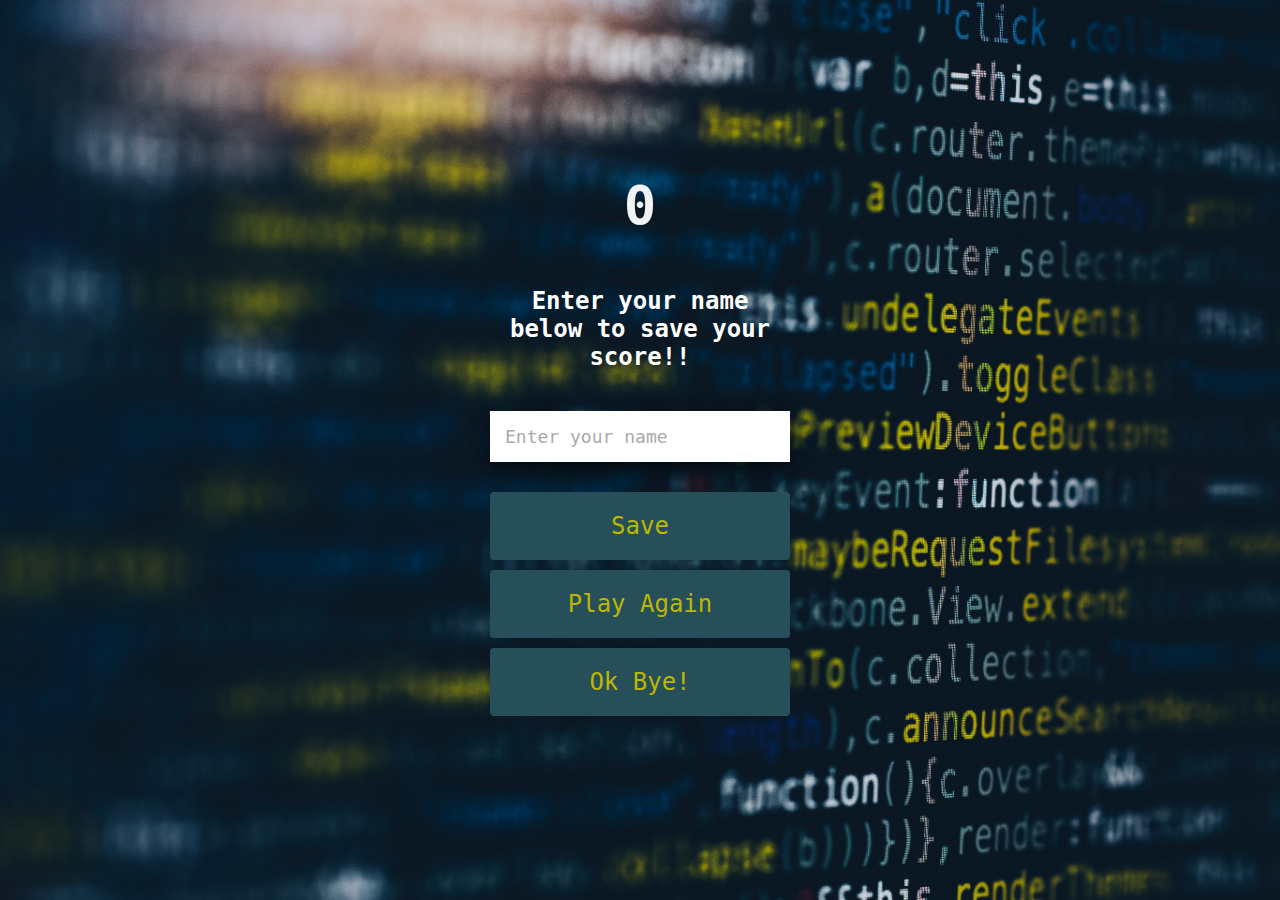
==== end.html @ 3cacb8ab "changed file structure" ====
<!DOCTYPE html>
<html lang="en">
<head>
    <meta charset="UTF-8">
    <meta name="viewport" content="width=device-width, initial-scale=1.0">
    <title>Document</title>
    <link rel="stylesheet" href="../style.css">
    <link rel="stylesheet" href="../game.css">
    <link rel="stylesheet" href="https://use.fontawesome.com/releases/v5.15.3/css/all.css" integrity="sha384-SZXxX4whJ79/gErwcOYf+zWLeJdY/qpuqC4cAa9rOGUstPomtqpuNWT9wdPEn2fk" crossorigin="anonymous">
</head>
<body>
    <div class="container">
       <div id="end" class="flex-center flex-column">
           <h1 id="finalScore">0</h1>
           <form class="end-form-container">
               <h2 id="end-text">Enter your name below to save your score!!</h2>
               <input type="text" name="name" id="username" placeholder="Enter your name">
               <button class="btn" id="saveScoreBtn" type="submit" 
               onClick="saveHighScore(event)"disabled>Save</button>
           </form>
           <a href="./game.html" class="btn">Play Again</a>
           <a href="./index.html" class="btn">Ok Bye!</a>
       </div> 
    </div>

</body>
</html>
---- style.css ----
:root {
    background-image: url("./markus-spiske.jpg");
    background-size: cover;
}

*{
    box-sizing: border-box;
    margin: 0;
    padding: 0;
    font-size: 62.5%;
    font-family: 'Cutive Mono', monospace;;
    color: #BCB700;
}

h1 {
    font-size: 5.4rem;
    color: rgba(255, 255, 255, 0.947);
    margin-bottom: 5rem;
}

h2 {
    font-size: 4.2rem;
    margin-bottom: 4rem;
}

.container {
    width: 100vw;
    height: 100vh;
    display: flex;
    justify-content: center;
    align-items: center;
    max-width: 80rem;
    margin: 0 auto;
    padding: 2rem;
}

.flex-column {
    display: flex;
    flex-direction: column;
}

.flex-center {
    justify-content: center;
    align-items: center;
}

.justify-center {
    justify-content: center;
}

.text-center {
    text-align: center;
}

.hidden {
    display: none;
}

.btn {
    font-size: 2.4rem;
    padding: 2rem 0;
    width: 30rem;
    text-align: center;
    margin-bottom: 1rem;
    text-decoration: none;
    background-color: #264F59;
    color: #BCB700;
    border-radius: 4px;
}

.btn:hover {
    cursor: pointer;
    box-shadow: 0 0.4rem 1.4rem 0 rgba(0, 0, 0, 0.2), 0 6px 20px 0 rgba(0, 0, 0, 0.411);
    transition: transform 150ms;
    transform: scale(1.03);
    
}

.btn[disabled]:hover {
   cursor: not-allowed;
   box-shadow: none; 
   transform: none;
}

/*End Page CSS*/

.end-form-container {
    width: 100%;
    display: flex;
    flex-direction: column;
    align-items: center;
    max-width: 30rem;
}

input {
    margin-bottom: 1rem;
    width: 20rem;
    padding: 1.5rem;
    font-size: 1.8rem;
    border: none;
    box-shadow: 0 0.4rem 1.4rem 0 rgba(0, 0, 0, 0.2), 0 6px 20px 0 rgba(0, 0, 0, 0.411);
}

input::placeholder {
    color: #aaa;
}

#username {
    margin-bottom: 3rem;
    width: 100%;
    outline: none;
}

#end-text {
    font-size: 2.4rem;
    color: #fff;
    text-align: center;
}

#saveScoreBtn {
    border: none;
}
---- game.css ----
body {
   color: #ffffff;
}

.choice-container{
    display: flex;
    margin-bottom: 0.8rem;
    width: 100%;
    border-radius: 4px;
    background: #264F59;
    font-size: 3rem;
    min-width: 80rem;
}

.choice-container:hover {
    cursor: pointer;
    box-shadow: 0 0.4rem 1.4rem 0 rgba(0, 0, 0, 0.2), 0 6px 20px 0 rgba(0, 0, 0, 0.411);
    transform : scale(1.02);
    transform: transform 100ms;
}

.choice-prefix {
    padding: 1rem 1.5rem;
    color: white
}

.choice-text {
    padding: 2rem;
    width: 100%

}

.correct {
    background-color: rgba(255, 255, 0, 0.913);
}

.incorrect {
    background-color: rgb(235, 60, 20);
}

#hud {
    display: flex;
    justify-content: space-between;
}

.hud-prefix {
    text-align: center;
    font-size: 2rem;
}

.hud-main-text {
    text-align: center;
}

#progressBar {
    width: 20rem;
    height: 3rem;
    border: 0.2rem solid rgba(255, 255, 0, 0.913);
    margin-top: 2rem;
    border-radius: 50px;
    overflow: hidden;
}

#progressBarFull {
    height: 100%;
    background: rgba(255, 255, 0, 0.913);
    width: 0%;
}

@media screen and (max-width: 768px) {
    .choice-container {
        min-width: 40rem;
    }
}
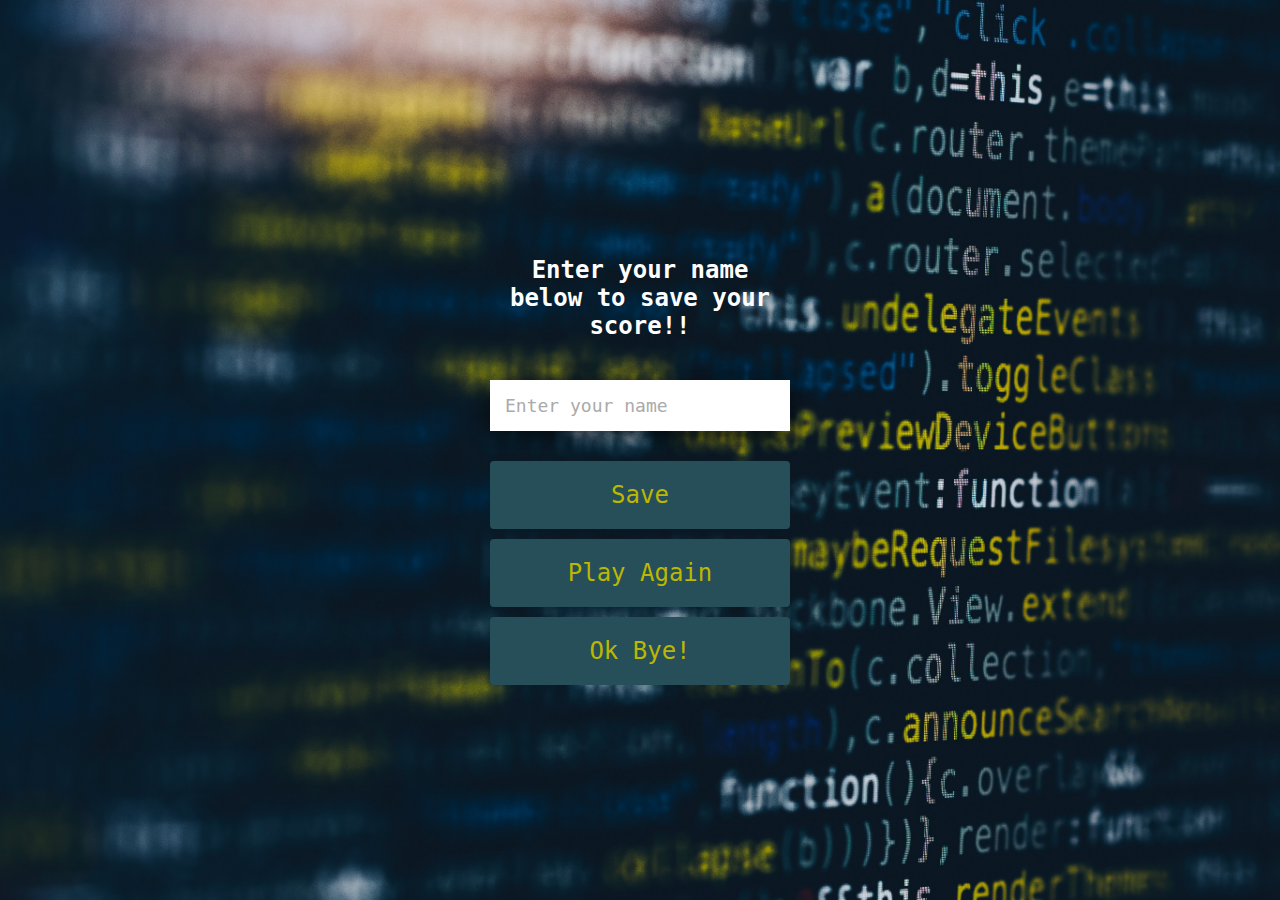
==== commit 59b4684f: "added end.js, final css, now looking for a bug" ====
--- a/end.html
+++ b/end.html
@@ -4,8 +4,8 @@
     <meta charset="UTF-8">
     <meta name="viewport" content="width=device-width, initial-scale=1.0">
     <title>Document</title>
-    <link rel="stylesheet" href="../style.css">
-    <link rel="stylesheet" href="../game.css">
+    <link rel="stylesheet" href="style.css">
+    <link rel="stylesheet" href="game.css">
     <link rel="stylesheet" href="https://use.fontawesome.com/releases/v5.15.3/css/all.css" integrity="sha384-SZXxX4whJ79/gErwcOYf+zWLeJdY/qpuqC4cAa9rOGUstPomtqpuNWT9wdPEn2fk" crossorigin="anonymous">
 </head>
 <body>
@@ -16,12 +16,12 @@
                <h2 id="end-text">Enter your name below to save your score!!</h2>
                <input type="text" name="name" id="username" placeholder="Enter your name">
                <button class="btn" id="saveScoreBtn" type="submit" 
-               onClick="saveHighScore(event)"disabled>Save</button>
+               onclick="saveHighScore(event)"disabled>Save</button>
            </form>
-           <a href="./game.html" class="btn">Play Again</a>
-           <a href="./index.html" class="btn">Ok Bye!</a>
+           <a href="game.html" class="btn">Play Again</a>
+           <a href="index.html" class="btn">Ok Bye!</a>
        </div> 
     </div>
-
+    <script src="end.js"></script>
 </body>
 </html>--- a/style.css
+++ b/style.css
@@ -82,6 +82,21 @@
    transform: none;
 }
 
+#highscore-btn {
+    background: #BCB700;
+    color: black; 
+}
+
+#highscore-btn:hover{
+    box-shadow: 0 0.4rem 0 rgba(255, 255, 0, 0.5);
+}
+.fa-trophy {
+    font-size: 2.5rem;
+    margin-left: 1rem;
+}
+
+
+
 /*End Page CSS*/
 
 .end-form-container {
--- a/game.css
+++ b/game.css
@@ -20,7 +20,7 @@
 }
 
 .choice-prefix {
-    padding: 1rem 1.5rem;
+    padding: 2rem 2.5rem;
     color: white
 }
 
